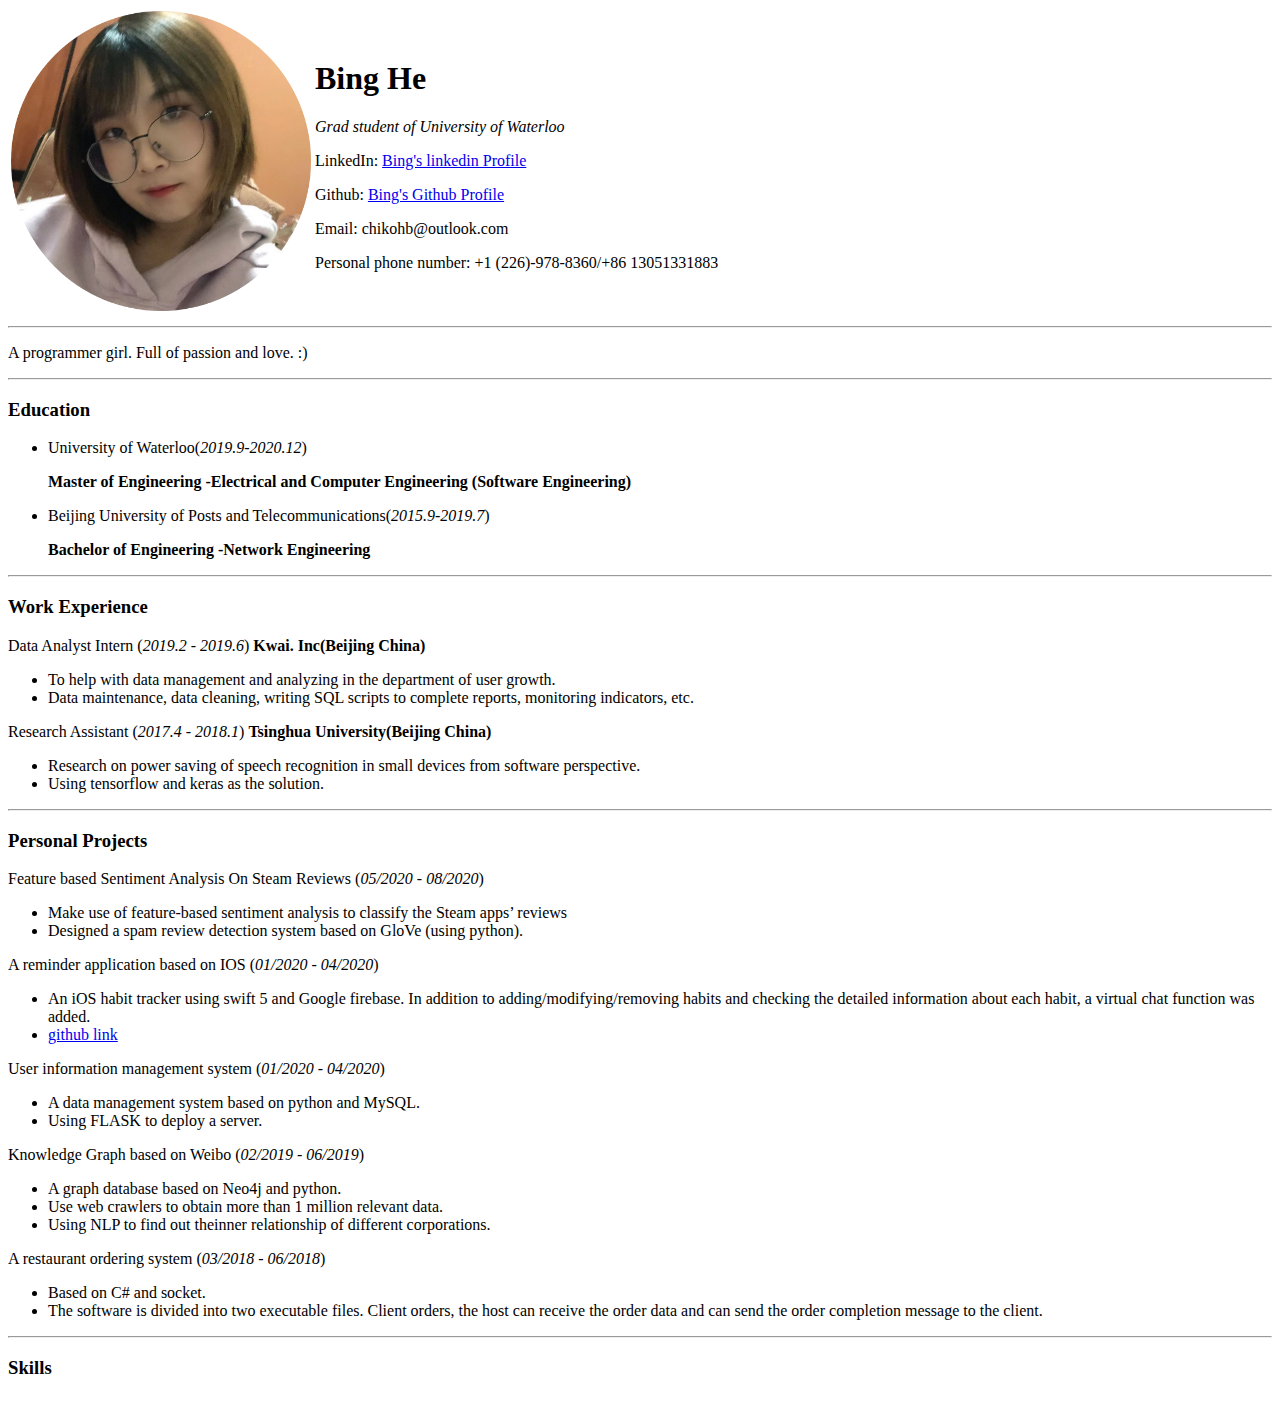
==== index.html @ 5d1a4352 "first" ====
<!DOCTYPE html>
<html lang="en" dir="ltr">
  <head>
    <meta charset="utf-8">
    <title>Bing's personal site</title>
  </head>
  <body>
    <table>
      <tr>
        <td><img src="image/hebing.png" style="width:300px;height:300px;" alt="Bingbing's pretty picture <3"></td>
        <td><h1>Bing He</h1>
        <p><em>Grad student of University of Waterloo</em></p>
        <p>LinkedIn: <a href="https://www.linkedin.com/in/bing-he-a732761a0/">Bing's linkedin Profile</a></p>
        <p>Github: <a href="https://github.com/hexie1996">Bing's Github Profile</a></p>
        <p>Email: chikohb@outlook.com</p>
        <p>Personal phone number: +1 (226)-978-8360/+86 13051331883</p></td>
      </tr>
    </table>


    <hr>
    <p>A programmer girl. Full of passion and love. :)</p>
    <hr>
    <h3>Education</h3>
    <ul>
      <li>University of Waterloo(<em>2019.9-2020.12</em>)
      <p><b>Master of Engineering -Electrical and Computer Engineering (Software Engineering)</b></p></li>
      <li>Beijing University of Posts and Telecommunications(<em>2015.9-2019.7</em>)
        <p><b>Bachelor of Engineering -Network Engineering</b></p></li>
    </ul>
    <hr>
    <h3>Work Experience</h3>

    Data Analyst Intern  (<em>2019.2 - 2019.6</em>)
    <b>Kwai. Inc(Beijing China)</b>
    <ul>
      <li>To help with data management and analyzing in the department of user growth.</li>
      <li>Data maintenance, data cleaning, writing SQL scripts to complete reports, monitoring indicators, etc.</li>
    </ul>
    Research Assistant  (<em>2017.4 - 2018.1</em>)
    <b>Tsinghua University(Beijing China)</b>
    <ul>
      <li>Research on power saving of speech recognition in small devices from software perspective.</li>
      <li>Using tensorflow and keras as the solution.</li>
    </ul>
    <hr>
    <h3>Personal Projects</h3>
    Feature based Sentiment Analysis On Steam Reviews  (<em>05/2020 - 08/2020</em>)
    <ul>
      <li>Make use of feature-based sentiment analysis to classify the Steam apps’ reviews</li>
      <li>Designed a spam review detection system based on GloVe (using python).</li>
    </ul>
    A reminder application based on IOS  (<em>01/2020 - 04/2020</em>)
    <ul>
      <li>An iOS habit tracker using swift 5 and Google firebase. In addition to adding/modifying/removing habits
and checking the detailed information about each habit, a virtual chat function was added.</li>
      <li><a href="https://github.com/Tiankai-Jiang/ToDoo">github link</a></li>
    </ul>
    User information management system  (<em>01/2020 - 04/2020</em>)
    <ul>
      <li>A data management system based on python and MySQL.</li>
      <li>Using FLASK to deploy a server.</li>
    </ul>
    Knowledge Graph based on Weibo  (<em>02/2019 - 06/2019</em>)
    <ul>
      <li>A graph database based on Neo4j and python.</li>
      <li>Use web crawlers to obtain more than 1 million relevant data.</li>
      <li>Using NLP to find out theinner relationship of different corporations.</li>
    </ul>
    A restaurant ordering system (<em>03/2018 - 06/2018</em>)
    <ul>
      <li>Based on C# and socket.</li>
      <li>The software is divided into two executable files. Client orders, the host can receive the order data and can
send the order completion message to the client.</li>
    </ul>
    <hr>
    <h3>Skills</h3>
    <table>
      <thead>

      </thead>
    </table>
  </body>
</html>
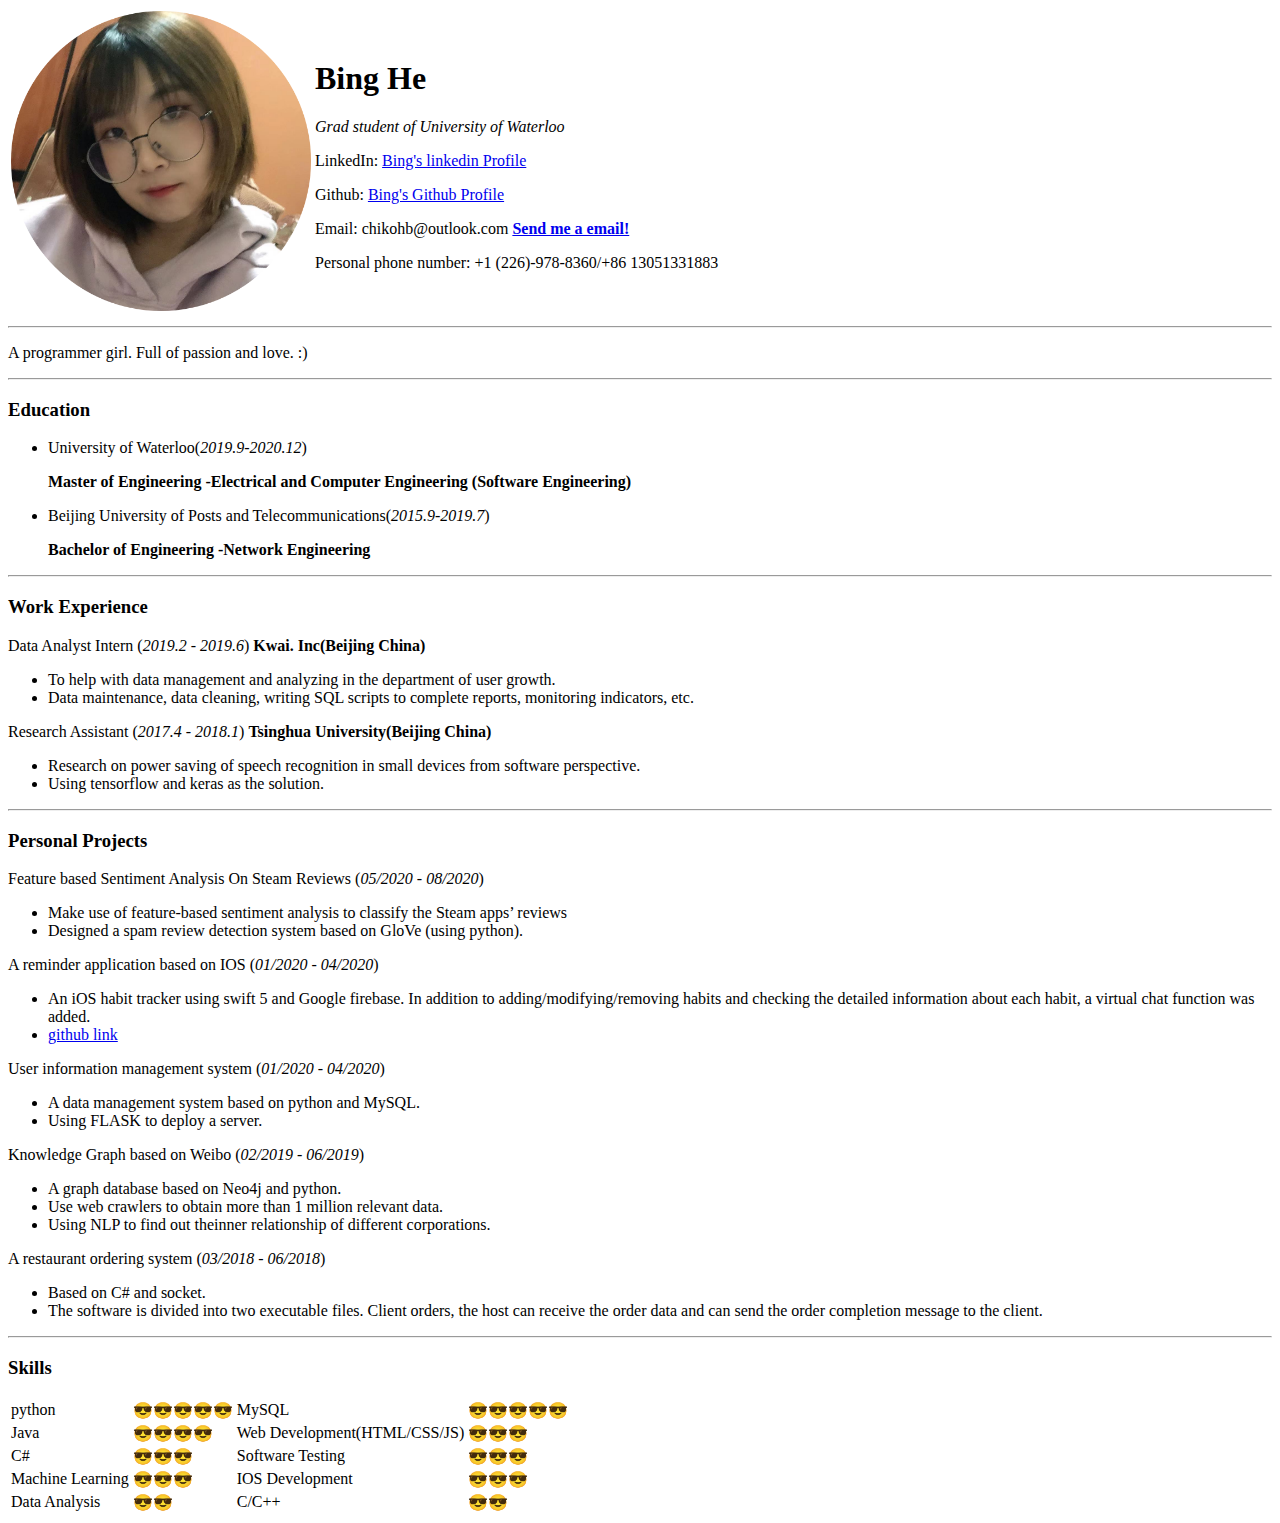
==== commit c3868bd6: "add email page" ====
--- a/index.html
+++ b/index.html
@@ -1,6 +1,20 @@
 <!DOCTYPE html>
 <html lang="en" dir="ltr">
   <head>
+    <!-- <style>
+    table {
+      border-collapse: collapse;
+      width: 100%;
+    }
+
+    th, td {
+      padding: 8px;
+      text-align: left;
+      border-bottom: 1px solid #ddd;
+    }
+
+    tr:hover {background-color:#f5f5f5;}
+    </style> -->
     <meta charset="utf-8">
     <title>Bing's personal site</title>
   </head>
@@ -12,7 +26,7 @@
         <p><em>Grad student of University of Waterloo</em></p>
         <p>LinkedIn: <a href="https://www.linkedin.com/in/bing-he-a732761a0/">Bing's linkedin Profile</a></p>
         <p>Github: <a href="https://github.com/hexie1996">Bing's Github Profile</a></p>
-        <p>Email: chikohb@outlook.com</p>
+        <p>Email: chikohb@outlook.com <b><a href="email.html">Send me a email!</a></b> </p>
         <p>Personal phone number: +1 (226)-978-8360/+86 13051331883</p></td>
       </tr>
     </table>
@@ -76,9 +90,21 @@
     <hr>
     <h3>Skills</h3>
     <table>
-      <thead>
-
-      </thead>
+      <tr>
+        <td>python</td><td>😎😎😎😎😎</td><td>MySQL</td><td>😎😎😎😎😎</td>
+      </tr>
+      <tr>
+        <td>Java</td><td>😎😎😎😎</td><td>Web Development(HTML/CSS/JS)</td><td>😎😎😎</td>
+      </tr>
+      <tr>
+        <td>C#</td><td>😎😎😎</td><td>Software Testing</td><td>😎😎😎</td>
+      </tr>
+      <tr>
+        <td>Machine Learning</td><td>😎😎😎</td><td>IOS Development</td><td>😎😎😎</td>
+      </tr>
+      <tr>
+        <td>Data Analysis</td><td>😎😎</td></td><td>C/C++</td><td>😎😎</td>
+      </tr>
     </table>
   </body>
 </html>
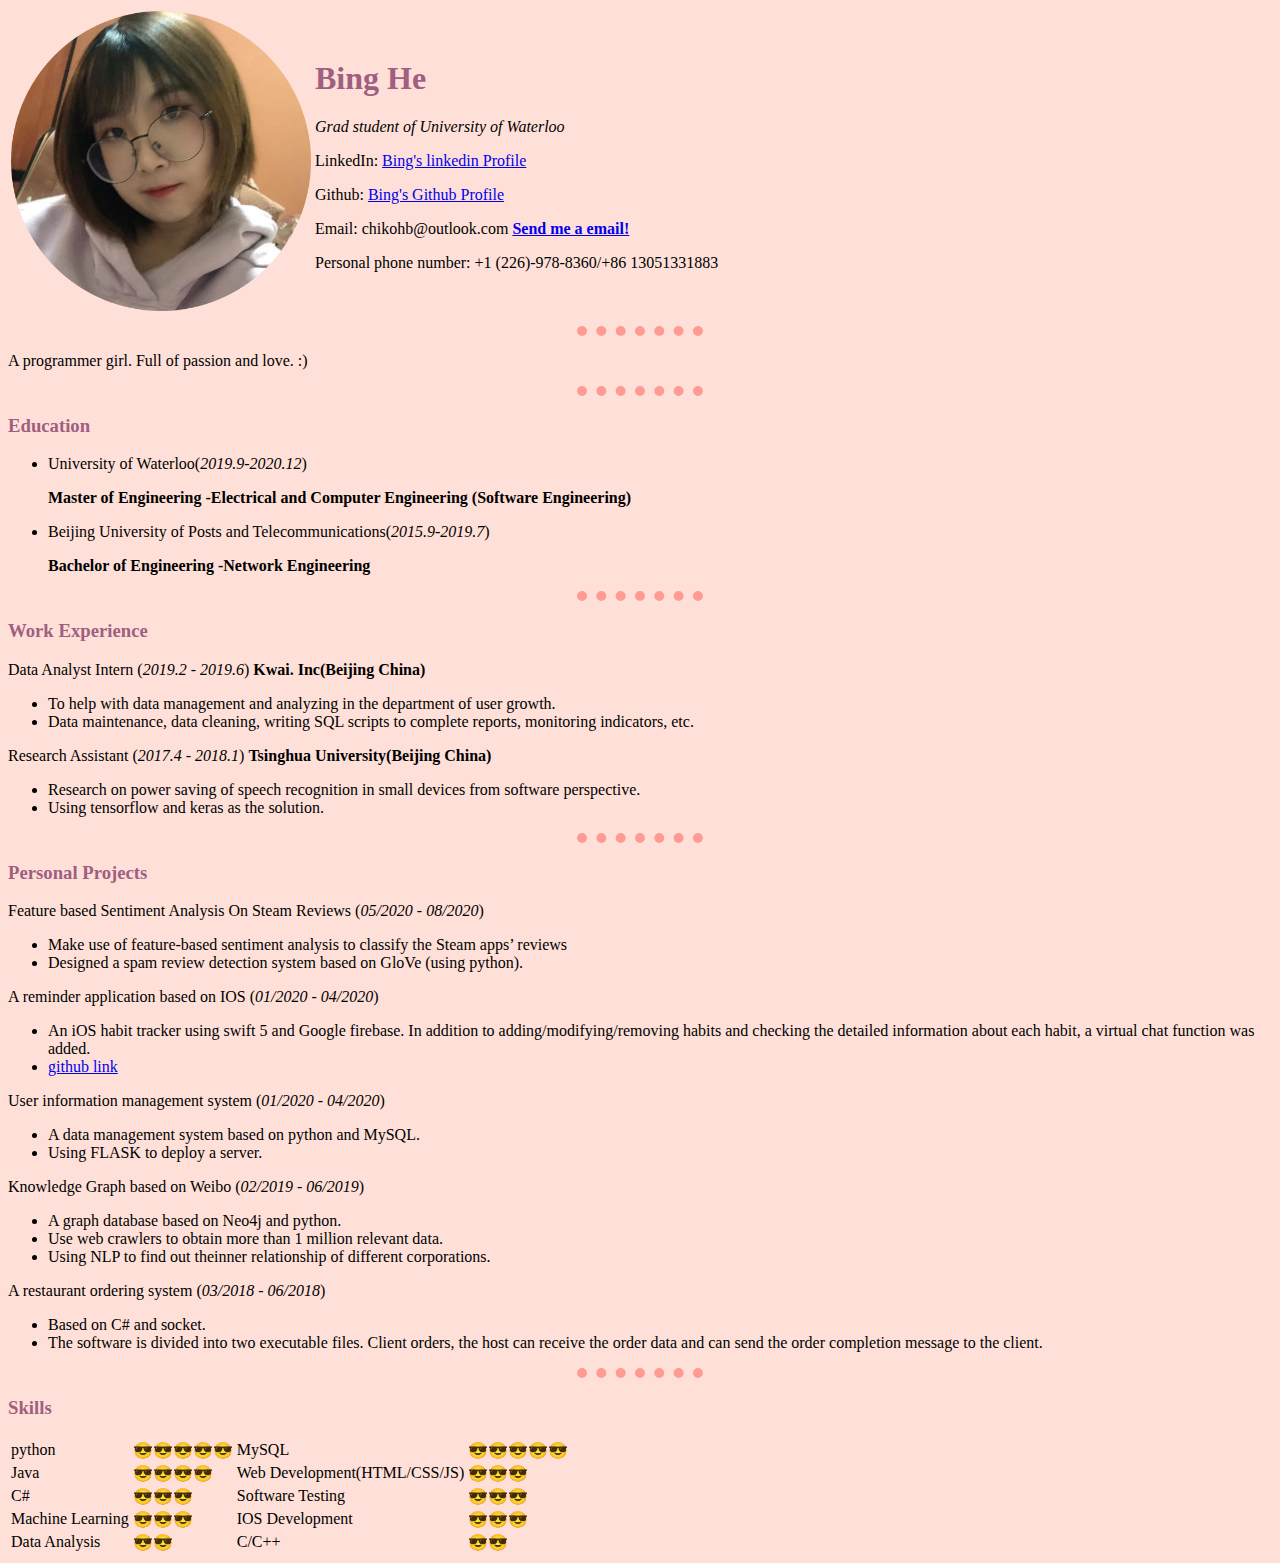
==== commit f88a1593: "css" ====
--- a/index.html
+++ b/index.html
@@ -1,22 +1,9 @@
 <!DOCTYPE html>
 <html lang="en" dir="ltr">
   <head>
-    <!-- <style>
-    table {
-      border-collapse: collapse;
-      width: 100%;
-    }
-
-    th, td {
-      padding: 8px;
-      text-align: left;
-      border-bottom: 1px solid #ddd;
-    }
-
-    tr:hover {background-color:#f5f5f5;}
-    </style> -->
     <meta charset="utf-8">
     <title>Bing's personal site</title>
+     <link rel="stylesheet" href="css/styles.css">
   </head>
   <body>
     <table>
--- a/css/styles.css
+++ b/css/styles.css
@@ -0,0 +1,16 @@
+body{
+  background-color: #ffe0d8;
+}
+hr{
+  border-color: #ff9b93;
+  border-style: none;
+  border-top-style: dotted;
+  border-width: 10px;
+  width:10%;
+}
+h1{
+  color: #9f5f80
+}
+h3{
+  color: #9f5f80
+}
